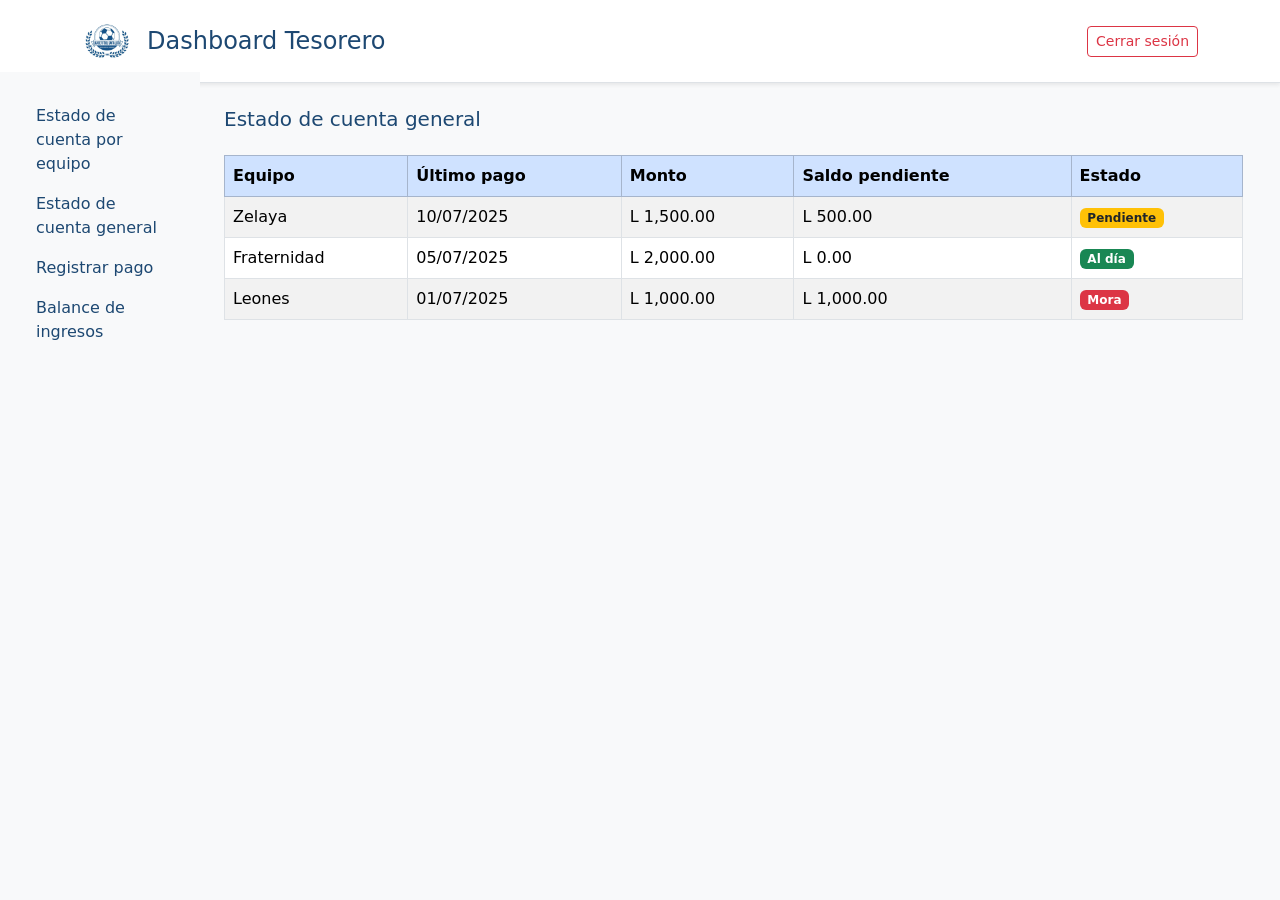
==== dashboard_tesorero.html @ b181c254 "Version Fronted" ====
<!DOCTYPE html>
<html lang="es">
<head>
  <meta charset="UTF-8" />
  <title>Dashboard - Tesorero</title>
  <meta name="viewport" content="width=device-width, initial-scale=1" />
  <link href="https://cdn.jsdelivr.net/npm/bootstrap@5.3.0/dist/css/bootstrap.min.css" rel="stylesheet" />
  <link rel="stylesheet" href="css/styles.css" />
</head>
<body>
  <!-- Header -->
  <header class="bg-white py-3 border-bottom shadow-sm position-relative">
    <div class="container d-flex justify-content-between align-items-center">
      <div class="d-flex align-items-center">
        <img src="img/liga.jpg" alt="Logo Liga" style="height: 50px; margin-right: 15px;" />
        <h4 class="text-primary m-0">Dashboard Tesorero</h4>
      </div>
      <a href="index.html" class="btn btn-outline-danger btn-sm">Cerrar sesión</a>
    </div>
  </header>

  <!-- Layout -->
  <div class="container-fluid">
    <div class="row">
      <!-- Sidebar -->
      <nav class="col-md-2 bg-light sidebar py-4">
        <ul class="nav flex-column px-2">
          <li class="nav-item">
            <a class="nav-link active text-primary" href="#">Estado de cuenta por equipo</a>
          </li>
          <li class="nav-item">
            <a class="nav-link text-primary" href="#">Estado de cuenta general</a>
          </li>
          <li class="nav-item">
            <a class="nav-link text-primary" href="#">Registrar pago</a>
          </li>
          <li class="nav-item">
            <a class="nav-link text-primary" href="#">Balance de ingresos</a>
          </li>
        </ul>
      </nav>

      <!-- Main -->
      <main class="col-md-10 py-4">
        <div class="container">
          <h5 class="text-primary mb-4">Estado de cuenta general</h5>

          <div class="table-responsive">
            <table class="table table-striped table-bordered">
              <thead class="table-primary">
                <tr>
                  <th>Equipo</th>
                  <th>Último pago</th>
                  <th>Monto</th>
                  <th>Saldo pendiente</th>
                  <th>Estado</th>
                </tr>
              </thead>
              <tbody>
                <tr>
                  <td>Zelaya</td>
                  <td>10/07/2025</td>
                  <td>L 1,500.00</td>
                  <td>L 500.00</td>
                  <td><span class="badge bg-warning text-dark">Pendiente</span></td>
                </tr>
                <tr>
                  <td>Fraternidad</td>
                  <td>05/07/2025</td>
                  <td>L 2,000.00</td>
                  <td>L 0.00</td>
                  <td><span class="badge bg-success">Al día</span></td>
                </tr>
                <tr>
                  <td>Leones</td>
                  <td>01/07/2025</td>
                  <td>L 1,000.00</td>
                  <td>L 1,000.00</td>
                  <td><span class="badge bg-danger">Mora</span></td>
                </tr>
              </tbody>
            </table>
          </div>

        </div>
      </main>
    </div>
  </div>

  <!-- Scripts -->
  <script src="https://cdn.jsdelivr.net/npm/bootstrap@5.3.0/dist/js/bootstrap.bundle.min.js"></script>
</body>
</html>
---- css/styles.css ----
body {
  background-color: #f8f9fa;
}

.text-primary {
  color: #1d4872 !important;
}

.btn-outline-primary {
  border-color: #1d4872;
  color: #1d4872;
}

.btn-outline-primary:hover {
  background-color: #1d4872;
  color: white;
}

.sidebar {
  height: 100vh;
  position: fixed;
  top: 72px;
  left: 0;
  width: 200px;
  padding-top: 20px;
}

main {
  margin-left: 200px;
}
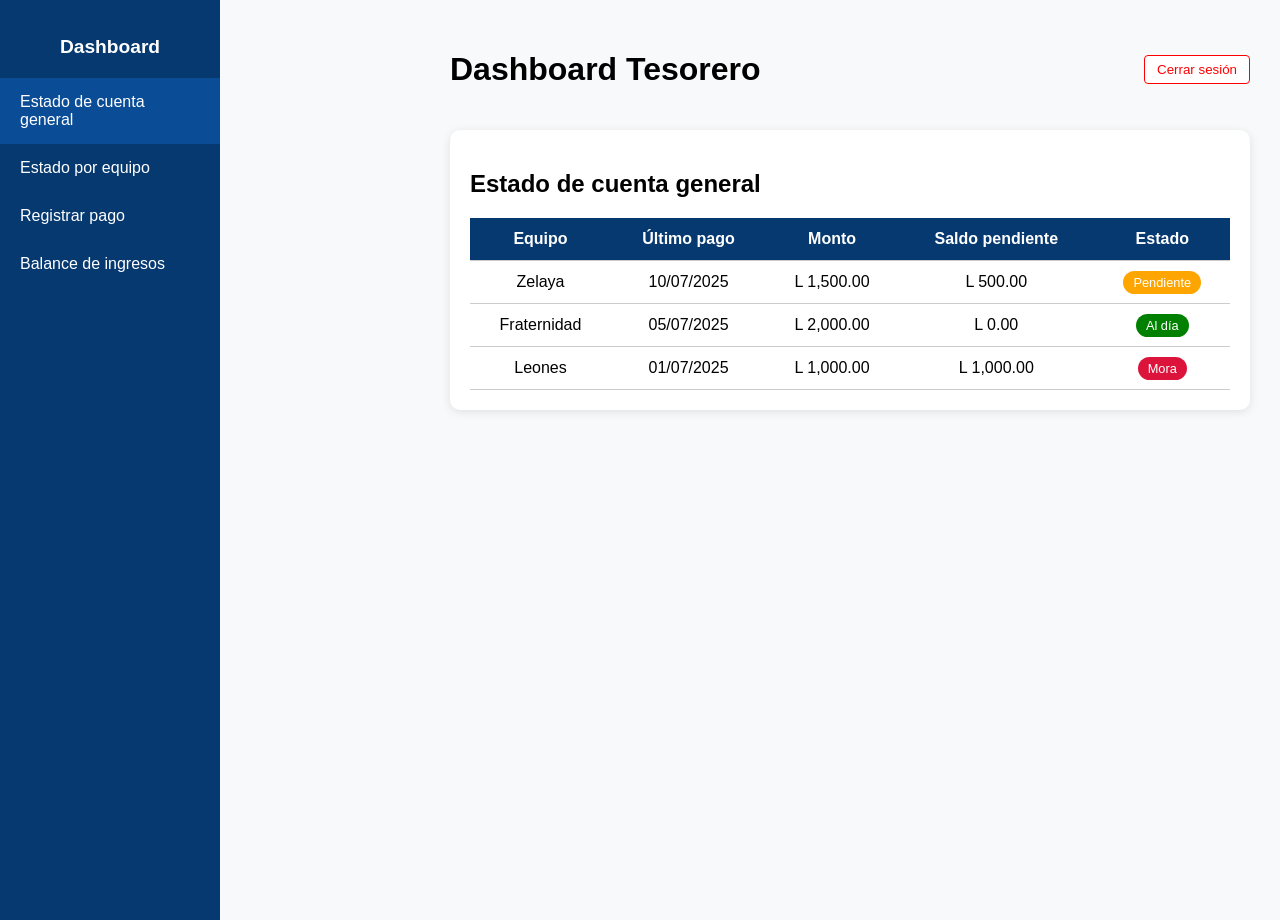
==== commit a57935ed: "Actualización: Dashboard representante con nombre y logo dinámico" ====
--- a/dashboard_tesorero.html
+++ b/dashboard_tesorero.html
@@ -2,92 +2,201 @@
 <html lang="es">
 <head>
   <meta charset="UTF-8" />
-  <title>Dashboard - Tesorero</title>
-  <meta name="viewport" content="width=device-width, initial-scale=1" />
-  <link href="https://cdn.jsdelivr.net/npm/bootstrap@5.3.0/dist/css/bootstrap.min.css" rel="stylesheet" />
+  <meta name="viewport" content="width=device-width, initial-scale=1.0"/>
+  <title>Dashboard Tesorero</title>
   <link rel="stylesheet" href="css/styles.css" />
+  <style>
+    body {
+      display: flex;
+      margin: 0;
+      font-family: 'Segoe UI', sans-serif;
+      background-color: #f8f9fa;
+    }
+
+    aside {
+      width: 220px;
+      background-color: #063970;
+      color: white;
+      min-height: 100vh;
+      padding-top: 20px;
+    }
+
+    aside h2 {
+      text-align: center;
+      font-size: 1.2rem;
+    }
+
+    aside ul {
+      list-style: none;
+      padding: 0;
+      margin: 20px 0;
+    }
+
+    aside ul li {
+      padding: 15px 20px;
+      cursor: pointer;
+    }
+
+    aside ul li:hover,
+    aside ul li.active {
+      background-color: #0a4c95;
+    }
+
+    main {
+      flex-grow: 1;
+      padding: 30px;
+    }
+
+    header {
+      display: flex;
+      justify-content: space-between;
+      align-items: center;
+      margin-bottom: 20px;
+    }
+
+    .logout-btn {
+      border: 1px solid red;
+      background-color: white;
+      color: red;
+      padding: 6px 12px;
+      border-radius: 4px;
+      cursor: pointer;
+    }
+
+    .card {
+      background: white;
+      padding: 20px;
+      border-radius: 10px;
+      box-shadow: 0px 2px 10px rgba(0, 0, 0, 0.1);
+    }
+
+    table {
+      width: 100%;
+      border-collapse: collapse;
+      margin-top: 10px;
+    }
+
+    th, td {
+      padding: 12px;
+      text-align: center;
+      border-bottom: 1px solid #ccc;
+    }
+
+    th {
+      background-color: #063970;
+      color: white;
+    }
+
+    .badge {
+      padding: 4px 10px;
+      border-radius: 15px;
+      font-size: 0.8rem;
+      color: white;
+    }
+
+    .pendiente { background-color: orange; }
+    .aldia { background-color: green; }
+    .mora { background-color: crimson; }
+
+    section {
+      display: none;
+    }
+
+    section.active {
+      display: block;
+    }
+  </style>
 </head>
 <body>
-  <!-- Header -->
-  <header class="bg-white py-3 border-bottom shadow-sm position-relative">
-    <div class="container d-flex justify-content-between align-items-center">
-      <div class="d-flex align-items-center">
-        <img src="img/liga.jpg" alt="Logo Liga" style="height: 50px; margin-right: 15px;" />
-        <h4 class="text-primary m-0">Dashboard Tesorero</h4>
-      </div>
-      <a href="index.html" class="btn btn-outline-danger btn-sm">Cerrar sesión</a>
-    </div>
-  </header>
-
-  <!-- Layout -->
-  <div class="container-fluid">
-    <div class="row">
-      <!-- Sidebar -->
-      <nav class="col-md-2 bg-light sidebar py-4">
-        <ul class="nav flex-column px-2">
-          <li class="nav-item">
-            <a class="nav-link active text-primary" href="#">Estado de cuenta por equipo</a>
-          </li>
-          <li class="nav-item">
-            <a class="nav-link text-primary" href="#">Estado de cuenta general</a>
-          </li>
-          <li class="nav-item">
-            <a class="nav-link text-primary" href="#">Registrar pago</a>
-          </li>
-          <li class="nav-item">
-            <a class="nav-link text-primary" href="#">Balance de ingresos</a>
-          </li>
-        </ul>
-      </nav>
-
-      <!-- Main -->
-      <main class="col-md-10 py-4">
-        <div class="container">
-          <h5 class="text-primary mb-4">Estado de cuenta general</h5>
-
-          <div class="table-responsive">
-            <table class="table table-striped table-bordered">
-              <thead class="table-primary">
-                <tr>
-                  <th>Equipo</th>
-                  <th>Último pago</th>
-                  <th>Monto</th>
-                  <th>Saldo pendiente</th>
-                  <th>Estado</th>
-                </tr>
-              </thead>
-              <tbody>
-                <tr>
-                  <td>Zelaya</td>
-                  <td>10/07/2025</td>
-                  <td>L 1,500.00</td>
-                  <td>L 500.00</td>
-                  <td><span class="badge bg-warning text-dark">Pendiente</span></td>
-                </tr>
-                <tr>
-                  <td>Fraternidad</td>
-                  <td>05/07/2025</td>
-                  <td>L 2,000.00</td>
-                  <td>L 0.00</td>
-                  <td><span class="badge bg-success">Al día</span></td>
-                </tr>
-                <tr>
-                  <td>Leones</td>
-                  <td>01/07/2025</td>
-                  <td>L 1,000.00</td>
-                  <td>L 1,000.00</td>
-                  <td><span class="badge bg-danger">Mora</span></td>
-                </tr>
-              </tbody>
-            </table>
-          </div>
-
-        </div>
-      </main>
-    </div>
-  </div>
-
-  <!-- Scripts -->
-  <script src="https://cdn.jsdelivr.net/npm/bootstrap@5.3.0/dist/js/bootstrap.bundle.min.js"></script>
+  <aside>
+    <h2>Dashboard</h2>
+    <ul id="menu">
+      <li class="active" onclick="mostrar('estado-general')">Estado de cuenta general</li>
+      <li onclick="mostrar('estado-equipo')">Estado por equipo</li>
+      <li onclick="mostrar('registrar')">Registrar pago</li>
+      <li onclick="mostrar('balance')">Balance de ingresos</li>
+    </ul>
+  </aside>
+
+  <main>
+    <header>
+      <h1>Dashboard Tesorero</h1>
+      <button class="logout-btn" onclick="cerrarSesion()">Cerrar sesión</button>
+    </header>
+
+    <section id="estado-general" class="active">
+      <div class="card">
+        <h2>Estado de cuenta general</h2>
+        <table>
+          <thead>
+            <tr>
+              <th>Equipo</th>
+              <th>Último pago</th>
+              <th>Monto</th>
+              <th>Saldo pendiente</th>
+              <th>Estado</th>
+            </tr>
+          </thead>
+          <tbody>
+            <tr>
+              <td>Zelaya</td>
+              <td>10/07/2025</td>
+              <td>L 1,500.00</td>
+              <td>L 500.00</td>
+              <td><span class="badge pendiente">Pendiente</span></td>
+            </tr>
+            <tr>
+              <td>Fraternidad</td>
+              <td>05/07/2025</td>
+              <td>L 2,000.00</td>
+              <td>L 0.00</td>
+              <td><span class="badge aldia">Al día</span></td>
+            </tr>
+            <tr>
+              <td>Leones</td>
+              <td>01/07/2025</td>
+              <td>L 1,000.00</td>
+              <td>L 1,000.00</td>
+              <td><span class="badge mora">Mora</span></td>
+            </tr>
+          </tbody>
+        </table>
+      </div>
+    </section>
+
+    <section id="estado-equipo">
+      <div class="card">
+        <h2>Estado de cuenta por equipo</h2>
+        <p>[Aquí puedes colocar la información detallada por equipo]</p>
+      </div>
+    </section>
+
+    <section id="registrar">
+      <div class="card">
+        <h2>Registrar pago</h2>
+        <p>[Aquí estará el formulario de registro de pagos]</p>
+      </div>
+    </section>
+
+    <section id="balance">
+      <div class="card">
+        <h2>Balance de ingresos</h2>
+        <p>[Aquí puedes mostrar un gráfico o resumen de ingresos]</p>
+      </div>
+    </section>
+  </main>
+
+  <script>
+    function mostrar(id) {
+      document.querySelectorAll('section').forEach(s => s.classList.remove('active'));
+      document.querySelector(`#${id}`).classList.add('active');
+      document.querySelectorAll('#menu li').forEach(li => li.classList.remove('active'));
+      event.target.classList.add('active');
+    }
+
+    function cerrarSesion() {
+      window.location.href = "login.html";
+    }
+  </script>
 </body>
 </html>
